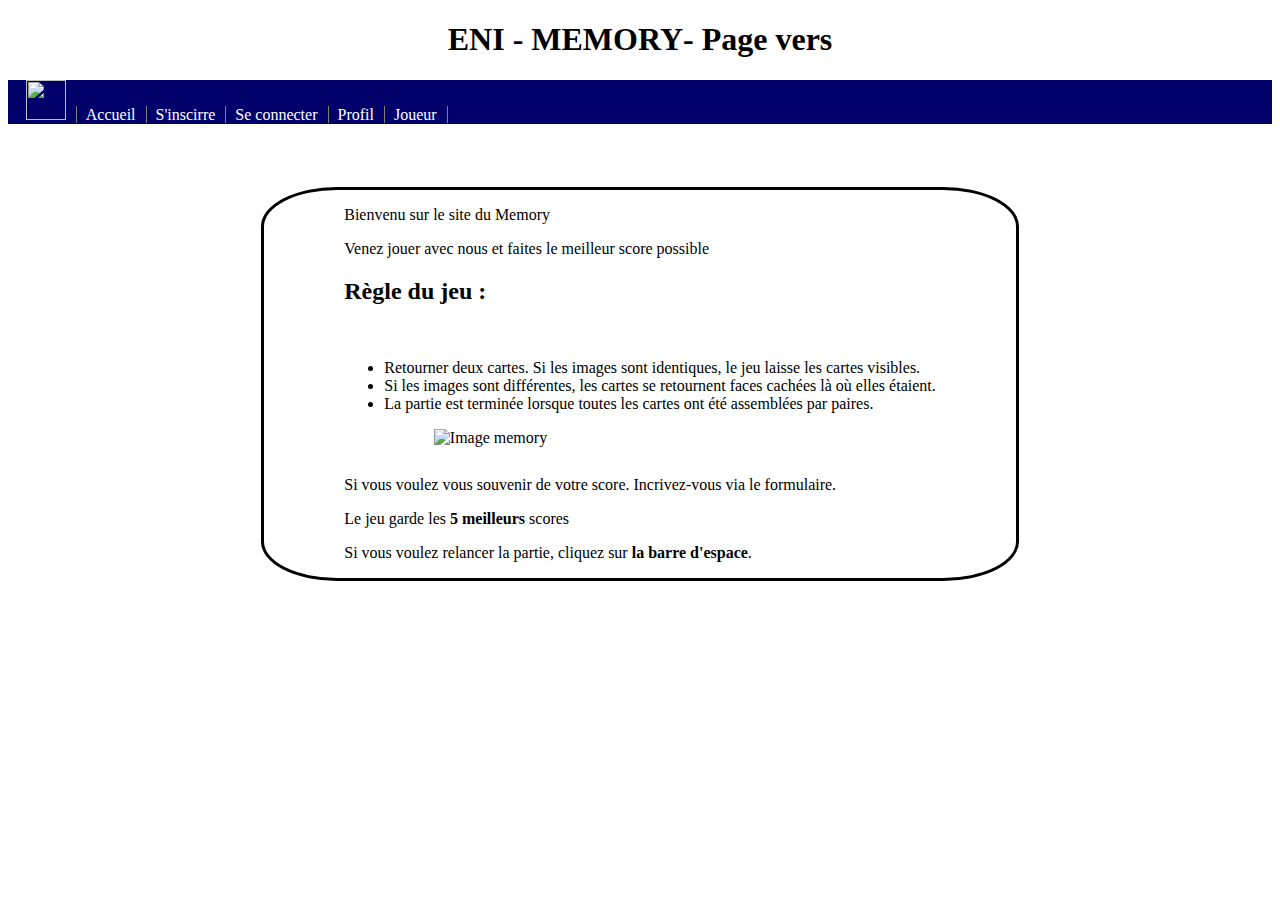
==== index.html @ 5616ed8f "initial commit" ====
<!DOCTYPE html>
<html lang="fr">

<head>
    <meta charset="UTF-8">
    <meta http-equiv="X-UA-Compatible" content="IE=edge">
    <meta name="viewport" content="width=device-width, initial-scale=1.0">
    <title>Memory</title>
    <link rel="stylesheet" href="https://cdn.jsdelivr.net/npm/bootstrap@5.3.0-alpha3/dist/css/bootstrap.min.css" integrity="sha384-KK94CHFLLe+nY2dmCWGMq91rCGa5gtU4mk92HdvYe+M/SXH301p5ILy+dN9+nJOZ" crossorigin="anonymous"/>
    <link rel="stylesheet" href="style.css"/>
</head>

<body>
    <header>
        <div class="container-fluide">
            <div class="bg-secondary py-2">
                <h1 class="grost=Titre px-4">ENI - <strong>MEMORY</strong>- Page vers </h1>
            </div>
            <nav class="menu">
                    <ul id="barreNav">
                        <li class="liNav"><a class="logo_ENI"><img src="/asset_Images/logo_ENI.jpg" width="40" height="40"></a></li>
                        <li class="liNav"><a href="index.html">Accueil</a></li>
                        <li class="liNav"><a href="formuaire.html">S'inscirre</a></li>
                        <li class="liNav"><a href="#">Se connecter</a></li>
                        <li class="liNav"><a href="#">Profil</a></li>
                        <li class="liNav"><a href="#">Joueur</a></li>
                    </ul>
            </nav>
        </div>
    </header>

    <main>
        <section>
            <div class="reglesJeu">
                <p>Bienvenu sur le site du Memory</p>
                <p>Venez jouer avec nous et faites le meilleur score possible</p>
                <h2>Règle du jeu :</h2>
                <br>
                <ul class="listeRegles">
                    <li>Retourner deux cartes. Si les images sont identiques, le jeu laisse les cartes visibles.</li>
                    <li>Si les images sont différentes, les cartes se retournent faces cachées là où elles étaient.</li>
                    <li>La partie est terminée lorsque toutes les cartes ont été assemblées par paires.</li>
                </ul>
                <img id ="imgMem" src="/asset_Images/memory_detail.png" alt="Image memory"/>
                <p>Si vous voulez vous souvenir de votre score. Incrivez-vous via le formulaire.</p>
                <p>Le jeu garde les <strong>5 meilleurs</strong> scores</p>
                <p>Si vous voulez relancer la partie, cliquez sur <strong>la barre d'espace</strong>.</p>
            </div>
        </section>
    </main>
    <script src="script.js"></script>
</body>
</html>
---- style.css ----
h1 {
    text-align: center;
}

#barreNav {
    list-style-type: none;
    padding-left: 1vw;
    background-color: rgb(0, 0, 107);
}

.liNav {
    display: inline;
}

.liNav a {
    display: inline;
    color: white;
    text-align: center;
    text-decoration: none;
    padding: 0px 10px 0px 5px;
    border-right: 1px solid grey;
}

.liNav a:hover {
    background-color: green;
}

.sectionFormulaire {
    padding: 1%;
    display: flex;
    justify-content: space-evenly;
    margin-bottom: 50px;
    background-color: black;
    color: white;
}

section {
    display: flex;
    justify-content: center;
    margin: 5% 20% 5% 20%;
    border: solid black 3px;
    border-radius: 10%
}

#imgMem {
    margin: 0vw 0vw 1vw 7vw;
    width: 30vw;
}
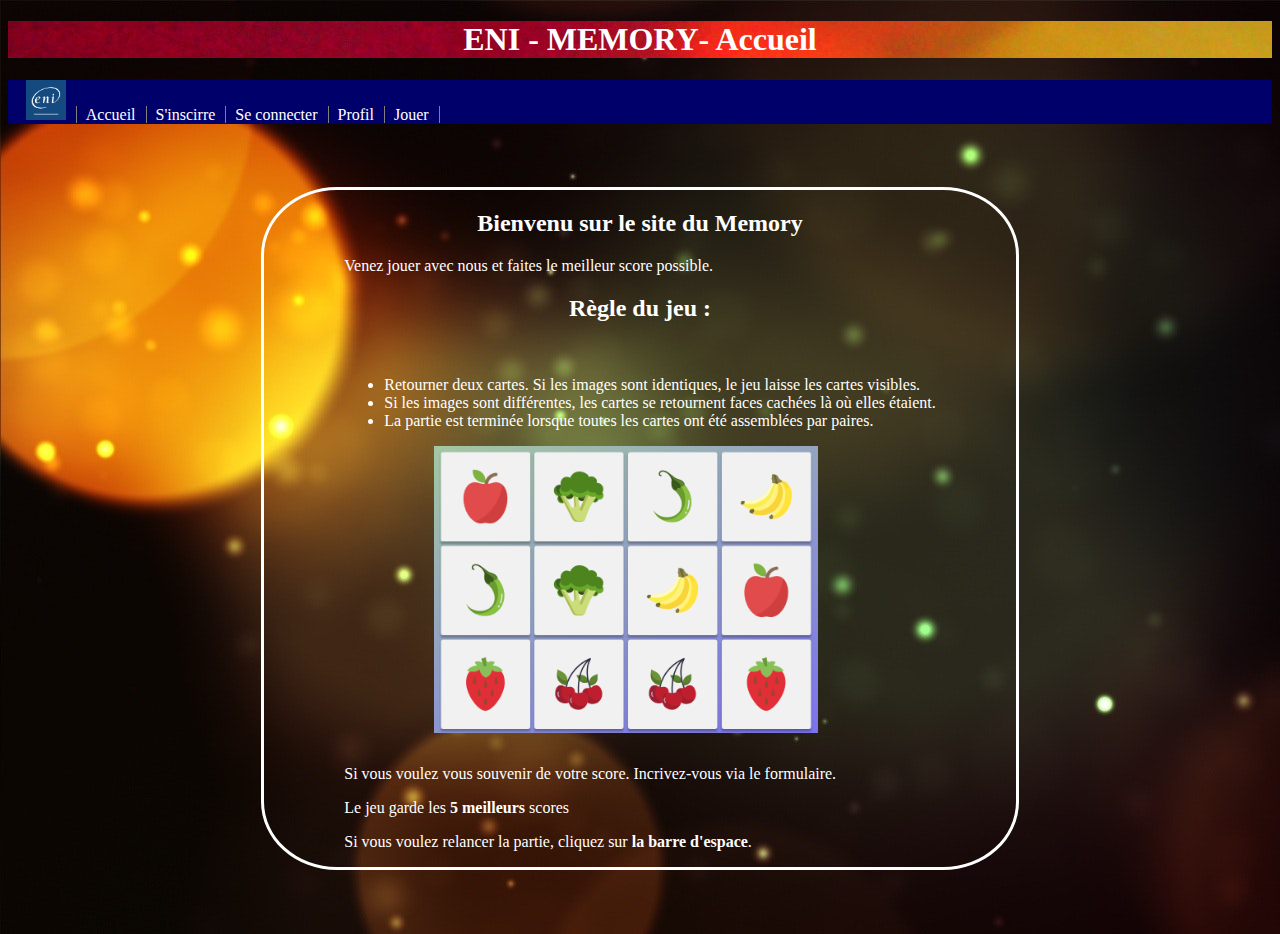
==== commit 1625ac48: "second commit" ====
--- a/index.html
+++ b/index.html
@@ -13,27 +13,27 @@
 <body>
     <header>
         <div class="container-fluide">
-            <div class="bg-secondary py-2">
-                <h1 class="grost=Titre px-4">ENI - <strong>MEMORY</strong>- Page vers </h1>
+            <div class="py-2">
+                <h1 class="grost=Titre px-4">ENI - <strong>MEMORY</strong>- Accueil </h1>
             </div>
             <nav class="menu">
                     <ul id="barreNav">
-                        <li class="liNav"><a class="logo_ENI"><img src="/asset_Images/logo_ENI.jpg" width="40" height="40"></a></li>
+                        <li class="liNav"><a class="logo_ENI"><img src="/ressources/logo-ENI.png" width="40" height="40"></a></li>
                         <li class="liNav"><a href="index.html">Accueil</a></li>
-                        <li class="liNav"><a href="formuaire.html">S'inscirre</a></li>
-                        <li class="liNav"><a href="#">Se connecter</a></li>
-                        <li class="liNav"><a href="#">Profil</a></li>
-                        <li class="liNav"><a href="#">Joueur</a></li>
+                        <li class="liNav"><a href="formulaire.html">S'inscirre</a></li>
+                        <li class="liNav"><a href="connexion.html">Se connecter</a></li>
+                        <li class="liNav"><a href="profil.html">Profil</a></li>
+                        <li class="liNav"><a href="jouer.html">Jouer</a></li>
                     </ul>
             </nav>
         </div>
     </header>
 
     <main>
-        <section>
+        <section id="sectionIndex">
             <div class="reglesJeu">
-                <p>Bienvenu sur le site du Memory</p>
-                <p>Venez jouer avec nous et faites le meilleur score possible</p>
+                <h2>Bienvenu sur le site du Memory</h2>
+                <p>Venez jouer avec nous et faites le meilleur score possible.</p>
                 <h2>Règle du jeu :</h2>
                 <br>
                 <ul class="listeRegles">
@@ -41,7 +41,7 @@
                     <li>Si les images sont différentes, les cartes se retournent faces cachées là où elles étaient.</li>
                     <li>La partie est terminée lorsque toutes les cartes ont été assemblées par paires.</li>
                 </ul>
-                <img id ="imgMem" src="/asset_Images/memory_detail.png" alt="Image memory"/>
+                <img id ="imgMem" src="/ressources/memory-legume/memory_detail.png" alt="Image memory légume"/>
                 <p>Si vous voulez vous souvenir de votre score. Incrivez-vous via le formulaire.</p>
                 <p>Le jeu garde les <strong>5 meilleurs</strong> scores</p>
                 <p>Si vous voulez relancer la partie, cliquez sur <strong>la barre d'espace</strong>.</p>
--- a/style.css
+++ b/style.css
@@ -1,3 +1,11 @@
+.py-2 {
+    background-image: url(/ressources/bannière.jpg);
+}
+
+body {
+    background-image: url(/ressources/fond_memory.jpg);
+    color: white;
+}
 h1 {
     text-align: center;
 }
@@ -28,21 +36,104 @@
 .sectionFormulaire {
     padding: 1%;
     display: flex;
-    justify-content: space-evenly;
-    margin-bottom: 50px;
-    background-color: black;
-    color: white;
+    justify-content: center;
+    border: solid white 3px;
+    border-radius: 10%;
+    margin: 5% 20% 5% 20%;
 }
 
-section {
+#sectionIndex {
     display: flex;
     justify-content: center;
     margin: 5% 20% 5% 20%;
-    border: solid black 3px;
+    border: solid white 3px;
     border-radius: 10%
 }
 
 #imgMem {
     margin: 0vw 0vw 1vw 7vw;
     width: 30vw;
-}+}
+
+.fieldsetConnexion {
+    margin: 5% 20% 5% 20%;
+}
+
+h2 {
+    text-align: center;
+    font-weight: bold;
+}
+
+/* Image profil ? */
+.question {
+    width: 5vw;
+    margin-left: 46%;
+    padding : 1%;
+    border: solid white;
+    border-radius: 50%;
+    
+}
+
+#sectionConnexion {
+    margin: 5% 20% 5% 20%;
+    border: solid white 3px;
+    border-radius: 10%
+}
+
+#profil {
+    margin: 5% 20% 5% 20%;
+    border: solid white 3px;
+    border-radius: 10%
+}
+
+.jouerNbCoup {
+    display: block;
+    text-align: center;
+}
+
+#imgError {
+    display: none;
+    width : 20px;
+    height: 20px;
+}
+
+#imgError1 {
+    display: none;
+    width : 20px;
+    height: 20px;
+}
+
+#imgError2 {
+    display: none;
+    width : 20px;
+    height: 20px;
+}
+
+#imgError3 {
+    display: none;
+    width : 20px;
+    height: 20px;
+}
+
+#tableauScore {
+    margin: 3vw 3vw 3vw 3vw;
+}
+
+#tableauJeu {
+    display: flex;
+    flex-wrap: wrap;
+    justify-content: center;
+    margin: 3vw 3vw 3vw 3vw;
+    border-collapse: separate;
+}
+
+th {
+    border: solid white;
+    padding: 1vw 1vw 1vw 1vw;
+}
+
+td {
+    border: solid white;
+    padding: 1vw 1vw 1vw 1vw;
+}
+
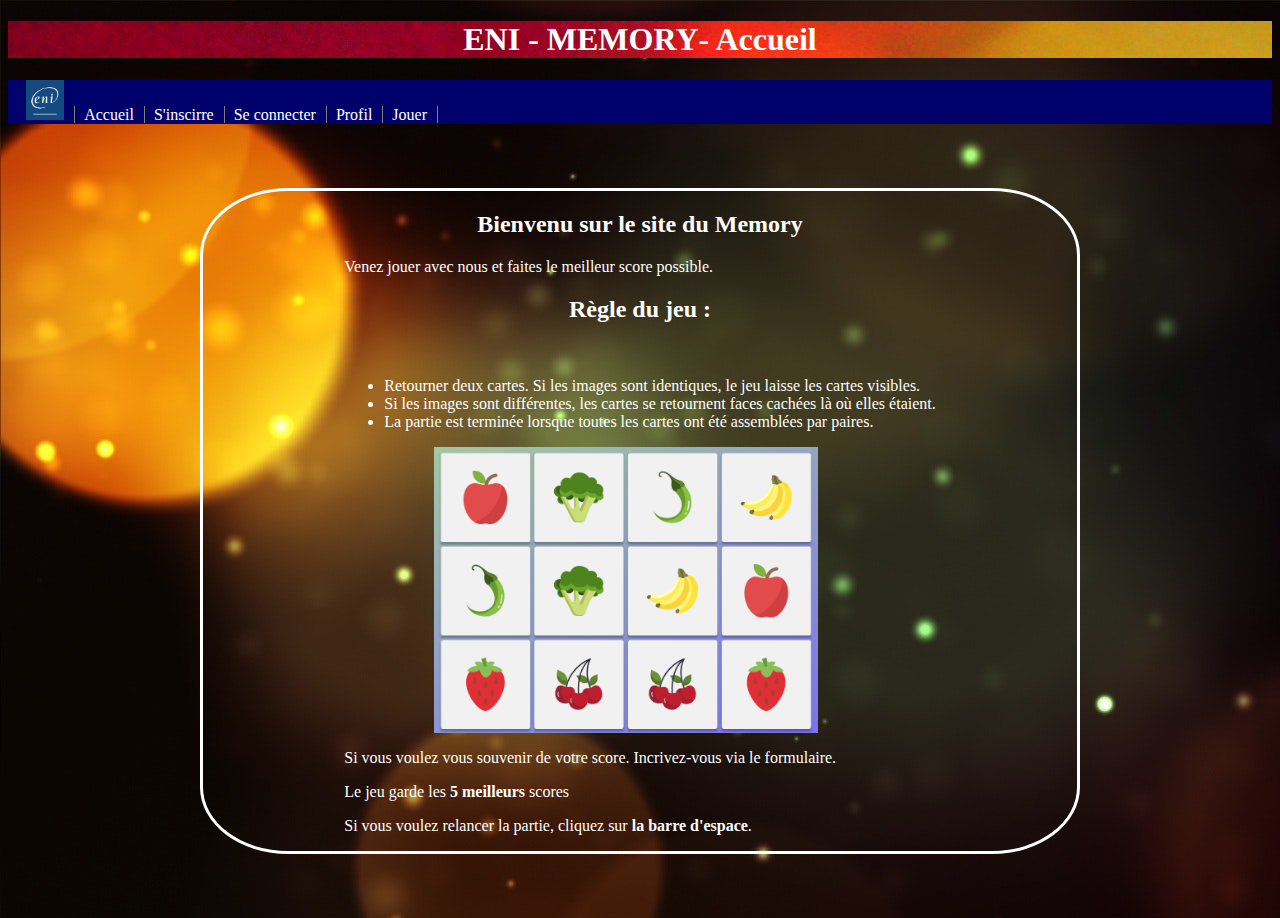
==== commit b443fc02: "Création du memory et fonction JS" ====
--- a/index.html
+++ b/index.html
@@ -18,7 +18,7 @@
             </div>
             <nav class="menu">
                     <ul id="barreNav">
-                        <li class="liNav"><a class="logo_ENI"><img src="/ressources/logo-ENI.png" width="40" height="40"></a></li>
+                        <li class="liNav"><a class="logo_ENI"><img id="imgENI" src="/ressources/logo-ENI.png" width="40" height="40"></a></li>
                         <li class="liNav"><a href="index.html">Accueil</a></li>
                         <li class="liNav"><a href="formulaire.html">S'inscirre</a></li>
                         <li class="liNav"><a href="connexion.html">Se connecter</a></li>
--- a/style.css
+++ b/style.css
@@ -45,12 +45,14 @@
 #sectionIndex {
     display: flex;
     justify-content: center;
-    margin: 5% 20% 5% 20%;
+    margin: 5vw 15vw 5vw 15vw;
     border: solid white 3px;
     border-radius: 10%
 }
 
 #imgMem {
+    display: flex;
+    justify-content: center;
     margin: 0vw 0vw 1vw 7vw;
     width: 30vw;
 }
@@ -91,6 +93,10 @@
     text-align: center;
 }
 
+#imgENI {
+    width: 3vw;
+}
+
 #imgError {
     display: none;
     width : 20px;
@@ -116,24 +122,38 @@
 }
 
 #tableauScore {
-    margin: 3vw 3vw 3vw 3vw;
+    margin: 3vw 3vw 3vw 25vw;
 }
 
 #tableauJeu {
     display: flex;
-    flex-wrap: wrap;
     justify-content: center;
-    margin: 3vw 3vw 3vw 3vw;
+    margin: 3vw;
     border-collapse: separate;
 }
 
+img {
+    width : 7vw;
+    cursor: pointer;
+}
+
 th {
-    border: solid white;
+    border: 1px solid white;
     padding: 1vw 1vw 1vw 1vw;
 }
 
 td {
-    border: solid white;
+    border: 1px solid white;
     padding: 1vw 1vw 1vw 1vw;
 }
 
+.flip {
+    transform-style: preserve-3d;
+    transition: transform 0.5s ease;
+    transform: rotateY(180deg);
+    width: 7vw;
+}
+
+.imgLegume {
+    width: 20vw;
+}
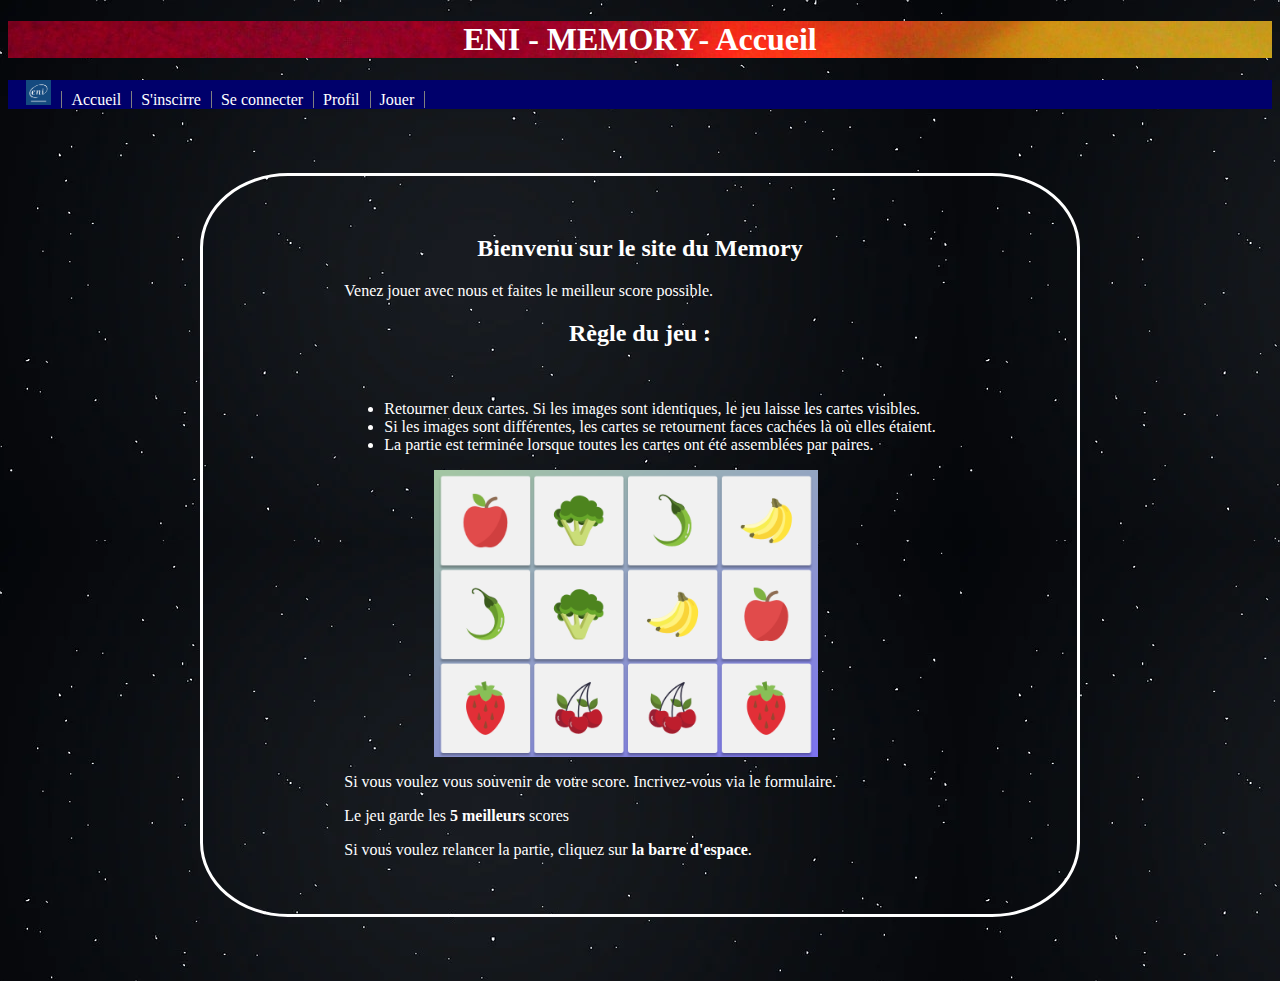
==== commit 616f6c6d: "Version presque finale" ====
--- a/index.html
+++ b/index.html
@@ -48,6 +48,5 @@
             </div>
         </section>
     </main>
-    <script src="script.js"></script>
 </body>
 </html>--- a/style.css
+++ b/style.css
@@ -3,12 +3,47 @@
 }
 
 body {
-    background-image: url(/ressources/fond_memory.jpg);
+    background-image: url(/ressources/background.webp);
     color: white;
 }
 h1 {
     text-align: center;
 }
+
+.reglesJeu {
+    margin: 3vw;
+}
+
+
+label {
+    text-decoration: underline;
+}
+
+.nom {
+    background-color: transparent;
+    color:white;
+    border:none;
+}
+
+.email {
+    background-color: transparent;
+    color:white;
+    border:none;
+}
+
+.password {
+    background-color: transparent;
+    color:white;
+    border:none;
+}
+
+.formmdp {
+    background-color: transparent;
+    color:white;
+    border:none;
+}
+
+
 
 #barreNav {
     list-style-type: none;
@@ -20,6 +55,10 @@
     display: inline;
 }
 
+label {
+    font-weight: bold;
+}
+
 .liNav a {
     display: inline;
     color: white;
@@ -39,7 +78,20 @@
     justify-content: center;
     border: solid white 3px;
     border-radius: 10%;
-    margin: 5% 20% 5% 20%;
+    margin: 5vw 15vw 5vw 15vw;
+}
+
+.btn1 {
+    background-color: green;
+    border:none;
+    margin-left: 5vw;
+    color: white;
+}
+
+.btn2 {
+    background-color: brown;
+    border:none;
+    margin-left: 5vw;
 }
 
 #sectionIndex {
@@ -94,7 +146,8 @@
 }
 
 #imgENI {
-    width: 3vw;
+    width: 2vw;
+    height: 2vw;
 }
 
 #imgError {
@@ -122,14 +175,25 @@
 }
 
 #tableauScore {
-    margin: 3vw 3vw 3vw 25vw;
+    text-align: center;
+    border: solid white;
+    margin-left: auto;
+    margin-right: auto;
+}
+
+th {
+    border: solid white;
+}
+
+.ligne {
+    border: solid white;
 }
 
 #tableauJeu {
     display: flex;
     justify-content: center;
-    margin: 3vw;
     border-collapse: separate;
+    margin-bottom: 3vw;
 }
 
 img {
@@ -138,12 +202,10 @@
 }
 
 th {
-    border: 1px solid white;
     padding: 1vw 1vw 1vw 1vw;
 }
 
 td {
-    border: 1px solid white;
     padding: 1vw 1vw 1vw 1vw;
 }
 
@@ -154,6 +216,22 @@
     width: 7vw;
 }
 
+
+td:hover {
+    -webkit-transform: scale(1.2);
+	transform: scale(1.2);
+    cursor: pointer;
+}
+
 .imgLegume {
     width: 20vw;
 }
+
+#faible, #moyen, #fort {
+    display: inline-block;
+    width: 30%;
+    margin-top: 1vw;
+    text-align: center;
+}
+
+
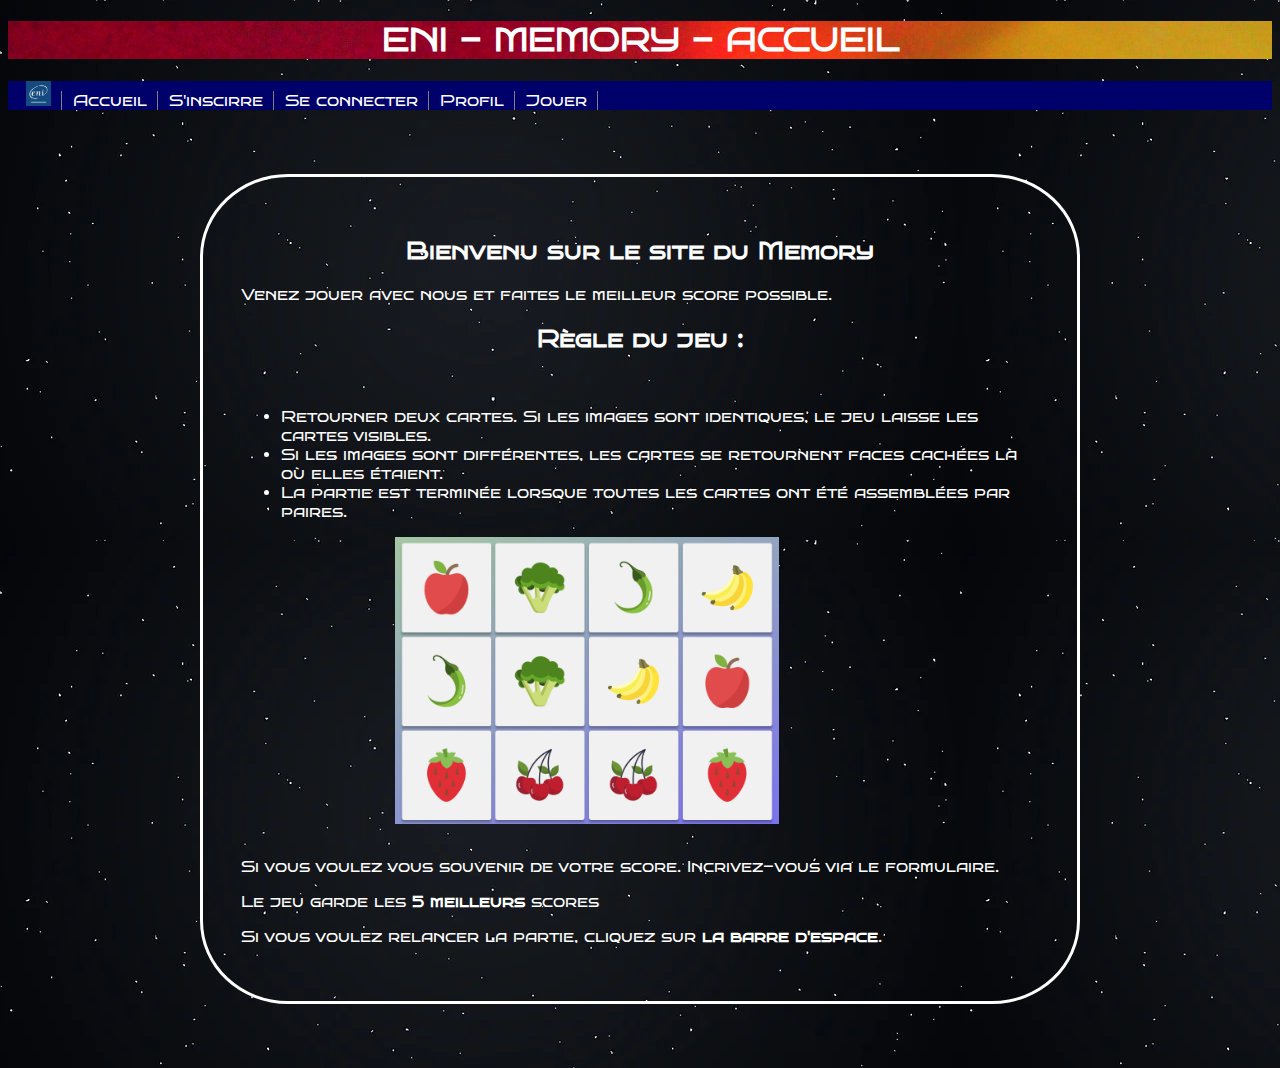
==== commit 340c0321: "Version finale" ====
--- a/index.html
+++ b/index.html
@@ -8,13 +8,16 @@
     <title>Memory</title>
     <link rel="stylesheet" href="https://cdn.jsdelivr.net/npm/bootstrap@5.3.0-alpha3/dist/css/bootstrap.min.css" integrity="sha384-KK94CHFLLe+nY2dmCWGMq91rCGa5gtU4mk92HdvYe+M/SXH301p5ILy+dN9+nJOZ" crossorigin="anonymous"/>
     <link rel="stylesheet" href="style.css"/>
+    <link rel="preconnect" href="https://fonts.googleapis.com">
+    <link rel="preconnect" href="https://fonts.gstatic.com" crossorigin>
+    <link href="https://fonts.googleapis.com/css2?family=Bruno+Ace+SC&display=swap" rel="stylesheet">
 </head>
 
 <body>
     <header>
         <div class="container-fluide">
             <div class="py-2">
-                <h1 class="grost=Titre px-4">ENI - <strong>MEMORY</strong>- Accueil </h1>
+                <h1 class="grost=Titre px-4">ENI - <strong>MEMORY</strong> - ACCUEIL </h1>
             </div>
             <nav class="menu">
                     <ul id="barreNav">
--- a/style.css
+++ b/style.css
@@ -1,3 +1,7 @@
+header, main {
+    font-family: "Bruno Ace SC", sans-serif;
+}
+
 .py-2 {
     background-image: url(/ressources/bannière.jpg);
 }
@@ -73,12 +77,15 @@
 }
 
 .sectionFormulaire {
-    padding: 1%;
-    display: flex;
-    justify-content: center;
+    margin: 5vw 20vw 5vw 20vw;
     border: solid white 3px;
     border-radius: 10%;
-    margin: 5vw 15vw 5vw 15vw;
+    padding: 3vw;
+
+}
+
+.btn-success {
+    margin-left: 11vw;;
 }
 
 .btn1 {
@@ -102,11 +109,17 @@
     border-radius: 10%
 }
 
-#imgMem {
+#imageMemory {
     display: flex;
     justify-content: center;
-    margin: 0vw 0vw 1vw 7vw;
+    margin: 0vw 2vw 0vw 2vw;
     width: 30vw;
+}
+
+#imageTaille {
+    margin-bottom: 1vw;
+    width: 30vw;
+    border-radius: 10%;
 }
 
 .fieldsetConnexion {
@@ -118,7 +131,6 @@
     font-weight: bold;
 }
 
-/* Image profil ? */
 .question {
     width: 5vw;
     margin-left: 46%;
@@ -135,7 +147,7 @@
 }
 
 #profil {
-    margin: 5% 20% 5% 20%;
+    margin: 5vw 20vw 5vw 20vw;
     border: solid white 3px;
     border-radius: 10%
 }
@@ -144,6 +156,11 @@
     display: block;
     text-align: center;
 }
+
+.selected {
+    border-radius: 1vw;
+}
+
 
 #imgENI {
     width: 2vw;
@@ -193,12 +210,20 @@
     display: flex;
     justify-content: center;
     border-collapse: separate;
-    margin-bottom: 3vw;
+    margin: 0vw 30vw 3vw 30vw;
+    border: solid white;
+
+}
+
+#imgMem {
+    cursor: pointer;
+    margin-left: 12vw;
+    margin-bottom: 1vw;
+    width: 30vw;
 }
 
 img {
-    width : 7vw;
-    cursor: pointer;
+    width: 7vw;
 }
 
 th {
@@ -223,10 +248,6 @@
     cursor: pointer;
 }
 
-.imgLegume {
-    width: 20vw;
-}
-
 #faible, #moyen, #fort {
     display: inline-block;
     width: 30%;
